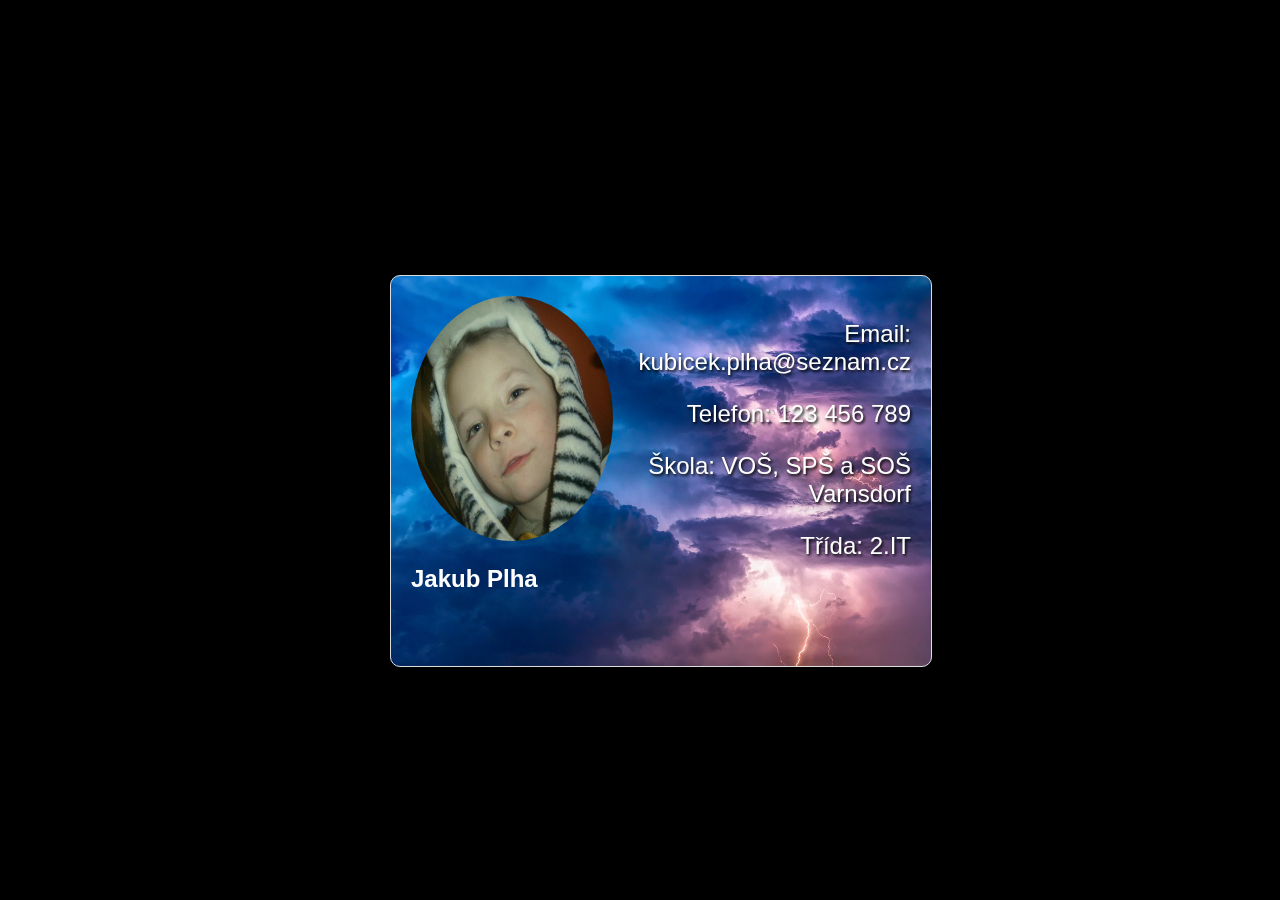
==== vizitka/index.html @ ccc37202 "Add files via upload" ====
<!DOCTYPE html>
<html lang="cs">
<head>
    <meta charset="UTF-8">
    <meta name="viewport" content="width=device-width, initial-scale=1.0">
    <title>Interaktivní Vizitka</title>
    <link rel="stylesheet" href="style.css">
</head>
<body>

  <div class="vizitka">
    <div class="vnitrek">
        <div class="predek">
            <div class="levo">
                <img src="ja.png" alt="Obrázek" class="obrazek">
                <h2>Jakub Plha</h2>
            </div>
            <div class="pravo">
                <p>Email: kubicek.plha@seznam.cz</p>
                <p>Telefon: 123 456 789</p>
                <p>Škola: VOŠ, SPŠ a SOŠ Varnsdorf</p>
                <p>Třída: 2.IT</p>
            </div>
        </div>

        <div class="zadek">
            <img src="logo.png" alt="Obrázek" class="obrazek-zadek">
        </div>
    </div>
  </div>

</body>
</html>
---- vizitka/style.css ----
body {
  background-color: rgb(0, 0, 0);
  display: flex;
  justify-content: center;
  align-items: center;
  height: 100vh;
  margin: 0;
  font-family: Arial, sans-serif;
}

.vizitka {
  perspective: 1000px;
}

.vnitrek {
  width: 500px;
  height: 350px;
  position: relative;
  transform-style: preserve-3d;
  transform: rotateY(0deg);
  transition: transform 0.6s;
}

.vizitka:hover .vnitrek {
  transform: rotateY(180deg);
}

.predek, .zadek {
  background-image : url("pozadi.jpg");
  background-size: cover;
  background-repeat: no-repeat;
  background-position: center;
  background-attachment: fixed;
  position: absolute;
  color : rgb(255, 255, 255);
  width: 100%;
  height: 100%;
  backface-visibility: hidden;
  border: 1px solid #ddd;
  border-radius: 10px;
  box-shadow: 0 4px 8px rgba(0, 0, 0, 0.2);
  display: flex;
  justify-content: space-between;
  padding: 20px;
}

.predek .levo {
  text-align: left;
}

.predek .pravo {
  font-size: 150%;
  text-shadow: 1.5px 1.5px 3px rgb(0, 0, 0);
  text-align: right;
}

.predek .obrazek, .zadek .obrazek-zadek {
  width: 100%;
  height: 70%;
  border-radius: 50%;
}

.zadek {
  display: flex;
  flex-direction: column;
  justify-content: center;
  align-items: center;
  transform: rotateY(180deg);
  background-color: #fff;
}
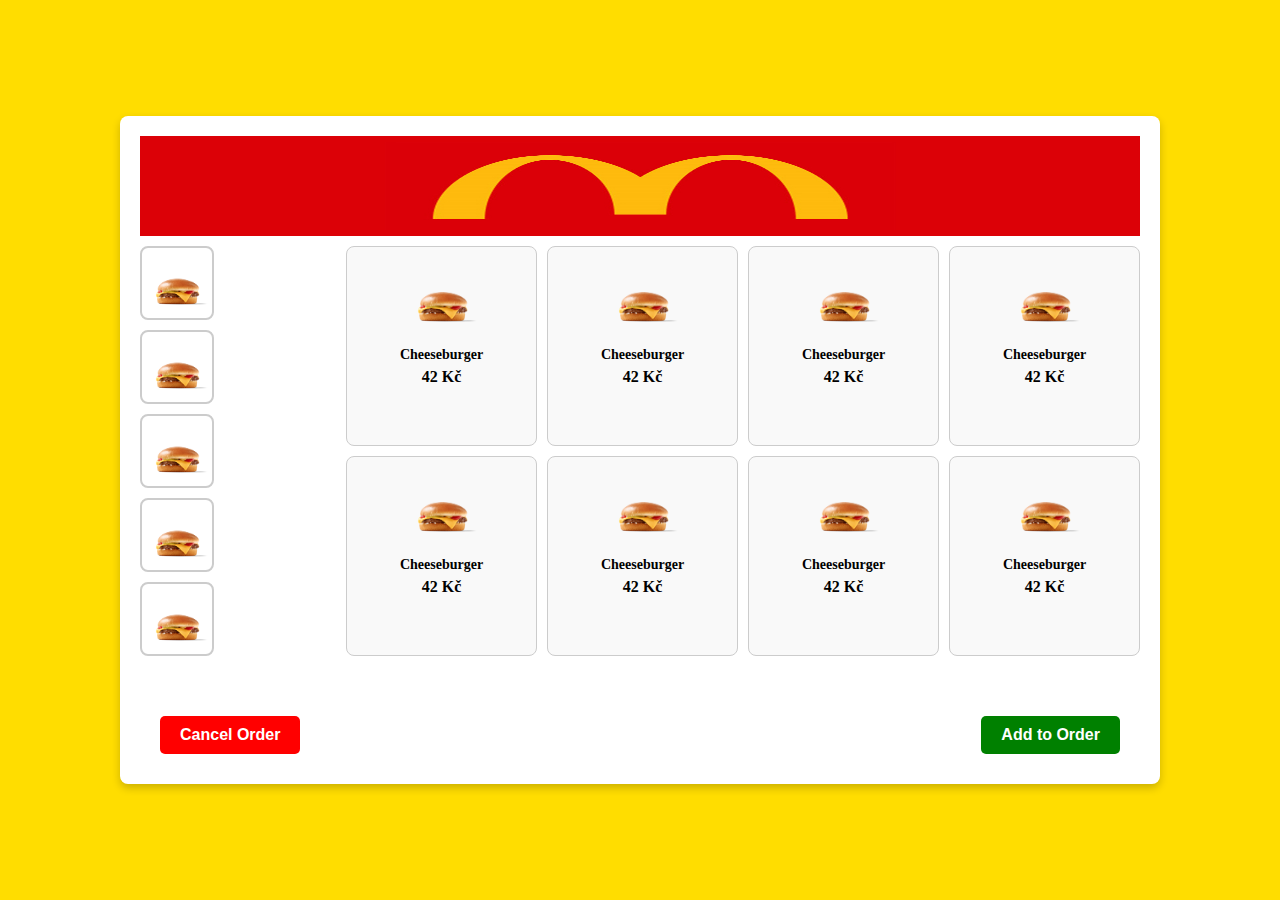
==== commit 9f0ad02b: "Add files via upload" ====
--- a/vizitka/index.html
+++ b/vizitka/index.html
@@ -1,33 +1,90 @@
 <!DOCTYPE html>
 <html lang="cs">
 <head>
-    <meta charset="UTF-8">
-    <meta name="viewport" content="width=device-width, initial-scale=1.0">
-    <title>Interaktivní Vizitka</title>
-    <link rel="stylesheet" href="style.css">
+  <meta charset="UTF-8">
+  <meta name="viewport" content="width=device-width, initial-scale=1.0">
+  <title>McDonald's menu</title>
+  <link rel="stylesheet" href="style.css">
 </head>
 <body>
 
-  <div class="vizitka">
-    <div class="vnitrek">
-        <div class="predek">
-            <div class="levo">
-                <img src="ja.png" alt="Obrázek" class="obrazek">
-                <h2>Jakub Plha</h2>
-            </div>
-            <div class="pravo">
-                <p>Email: kubicek.plha@seznam.cz</p>
-                <p>Telefon: 123 456 789</p>
-                <p>Škola: VOŠ, SPŠ a SOŠ Varnsdorf</p>
-                <p>Třída: 2.IT</p>
-            </div>
-        </div>
+  <div class="container">
 
-        <div class="zadek">
-            <img src="logo.png" alt="Obrázek" class="obrazek-zadek">
-        </div>
+    <div class="nahore">
+
+      <img src="logo.jpg" alt="McDonald's Logo">
+
     </div>
+
+    <div class="vlevo">
+
+      <img src="burger.png" alt="McDonald's Cheeseburger">
+      <img src="burger.png" alt="McDonald's Cheeseburger">
+      <img src="burger.png" alt="McDonald's Cheeseburger">
+      <img src="burger.png" alt="McDonald's Cheeseburger">
+      <img src="burger.png" alt="McDonald's Cheeseburger">
+
+    </div>
+
+    <div class="uprostred">
+
+      <div class="burger">
+        <img src="burger.png" alt="McDonald's Cheeseburger">
+        <h3>Cheeseburger</h3>
+        <p>42 Kč</p>
+      </div>
+
+      <div class="burger">
+        <img src="burger.png" alt="McDonald's Cheeseburger">
+        <h3>Cheeseburger</h3>
+        <p>42 Kč</p>
+      </div>
+
+      <div class="burger">
+        <img src="burger.png" alt="McDonald's Cheeseburger">
+        <h3>Cheeseburger</h3>
+        <p>42 Kč</p>
+      </div>
+
+      <div class="burger">
+        <img src="burger.png" alt="McDonald's Cheeseburger">
+        <h3>Cheeseburger</h3>
+        <p>42 Kč</p>
+      </div>
+
+      <div class="burger">
+        <img src="burger.png" alt="McDonald's Cheeseburger">
+        <h3>Cheeseburger</h3>
+        <p>42 Kč</p>
+      </div>
+
+      <div class="burger">
+        <img src="burger.png" alt="McDonald's Cheeseburger">
+        <h3>Cheeseburger</h3>
+        <p>42 Kč</p>
+      </div>
+
+      <div class="burger">
+        <img src="burger.png" alt="McDonald's Cheeseburger">
+        <h3>Cheeseburger</h3>
+        <p>42 Kč</p>
+      </div>
+
+      <div class="burger">
+        <img src="burger.png" alt="McDonald's Cheeseburger">
+        <h3>Cheeseburger</h3>
+        <p>42 Kč</p>
+      </div>
+
+    </div>
+
+    <div class="tlacitko">
+
+      <button class="tlacitko cancel">Cancel Order</button>
+      <button class="tlacitko add">Add to Order</button>
+    
+    </div>
+
   </div>
-
 </body>
 </html>
--- a/vizitka/style.css
+++ b/vizitka/style.css
@@ -1,70 +1,121 @@
+
 body {
-  background-color: rgb(0, 0, 0);
-  display: flex;
-  justify-content: center;
-  align-items: center;
-  height: 100vh;
-  margin: 0;
-  font-family: Arial, sans-serif;
+    display: flex;
+    justify-content: center;
+    align-items: center;
+    height: 100vh;
+    margin: 0;
+    background-color: rgb(255, 221, 0);
+  }
+
+.container {
+    display: grid;
+    grid-template-areas:
+      "nahore nahore nahore"
+      "vlevo uprostred uprostred"
+      "tlacitko tlacitko tlacitko";
+    grid-template-columns: 1fr 2fr 2fr;
+    gap: 10px;
+    width: 80%;
+    max-width: 1000px;
+    background-color: white;
+    padding: 20px;
+    box-shadow: 0 4px 8px rgba(0, 0, 0, 0.2);
+    border-radius: 8px;
+  }
+
+.nahore {
+    grid-area: nahore;
+    display: flex;
+    justify-content: center;
+    align-items: center;
+  }
+
+.nahore img {
+    width: 100%;
+    height: 100px;
+  }
+
+.vlevo {
+    grid-area: vlevo;
+    display: grid;
+    grid-template-rows: repeat(5, auto);
+    gap: 10px;
+  }
+
+.vlevo img {
+    width: 70px;
+    height: auto;
+    border: 2px solid #ccc;
+    border-radius: 8px;
+  }
+
+.uprostred {
+    grid-area: uprostred;
+    display: grid;
+    grid-template-columns: repeat(4, 1fr);
+    gap: 10px;
+  }
+
+.uprostred .burger {
+    display: flex;
+    flex-direction: column;
+    align-items: center;
+    padding: 10px;
+    border: 1px solid rgb(204, 204, 204);
+    border-radius: 8px;
+    background-color: rgb(249, 249, 249);
+  }
+
+.uprostred .burger img {
+    width: 80px;
+    height: auto;
+  }
+
+.uprostred .burger h3 {
+    font-size: 14px;
+    margin: 10px 0 5px;
+  }
+
+.uprostred .burger p {
+    font-size: 16px;
+    font-weight: bold;
+    margin: 0;
+  }
+
+
+.tlacitko {
+    grid-area: tlacitko;
+    display: flex;
+    justify-content: space-between;
+    margin-top: 20px;
+  }
+
+.tlacitko {
+    padding: 10px 20px;
+    font-size: 16px;
+    font-weight: bold;
+    border: none;
+    cursor: pointer;
+    border-radius: 5px;
 }
 
-.vizitka {
-  perspective: 1000px;
+.cancel {
+    background-color: red;
+    color: white;
+    transition: transform 1s ease;
+  }
+
+.cancel:hover{
+    transform: rotate(360deg);
 }
 
-.vnitrek {
-  width: 500px;
-  height: 350px;
-  position: relative;
-  transform-style: preserve-3d;
-  transform: rotateY(0deg);
-  transition: transform 0.6s;
-}
+.add {
+    background-color: rgb(0, 128, 0);
+    color: white;
+    transition: transform 1s ease;
+  }
 
-.vizitka:hover .vnitrek {
-  transform: rotateY(180deg);
-}
-
-.predek, .zadek {
-  background-image : url("pozadi.jpg");
-  background-size: cover;
-  background-repeat: no-repeat;
-  background-position: center;
-  background-attachment: fixed;
-  position: absolute;
-  color : rgb(255, 255, 255);
-  width: 100%;
-  height: 100%;
-  backface-visibility: hidden;
-  border: 1px solid #ddd;
-  border-radius: 10px;
-  box-shadow: 0 4px 8px rgba(0, 0, 0, 0.2);
-  display: flex;
-  justify-content: space-between;
-  padding: 20px;
-}
-
-.predek .levo {
-  text-align: left;
-}
-
-.predek .pravo {
-  font-size: 150%;
-  text-shadow: 1.5px 1.5px 3px rgb(0, 0, 0);
-  text-align: right;
-}
-
-.predek .obrazek, .zadek .obrazek-zadek {
-  width: 100%;
-  height: 70%;
-  border-radius: 50%;
-}
-
-.zadek {
-  display: flex;
-  flex-direction: column;
-  justify-content: center;
-  align-items: center;
-  transform: rotateY(180deg);
-  background-color: #fff;
-}
+.add:hover{
+    transform: rotate(360deg);
+}